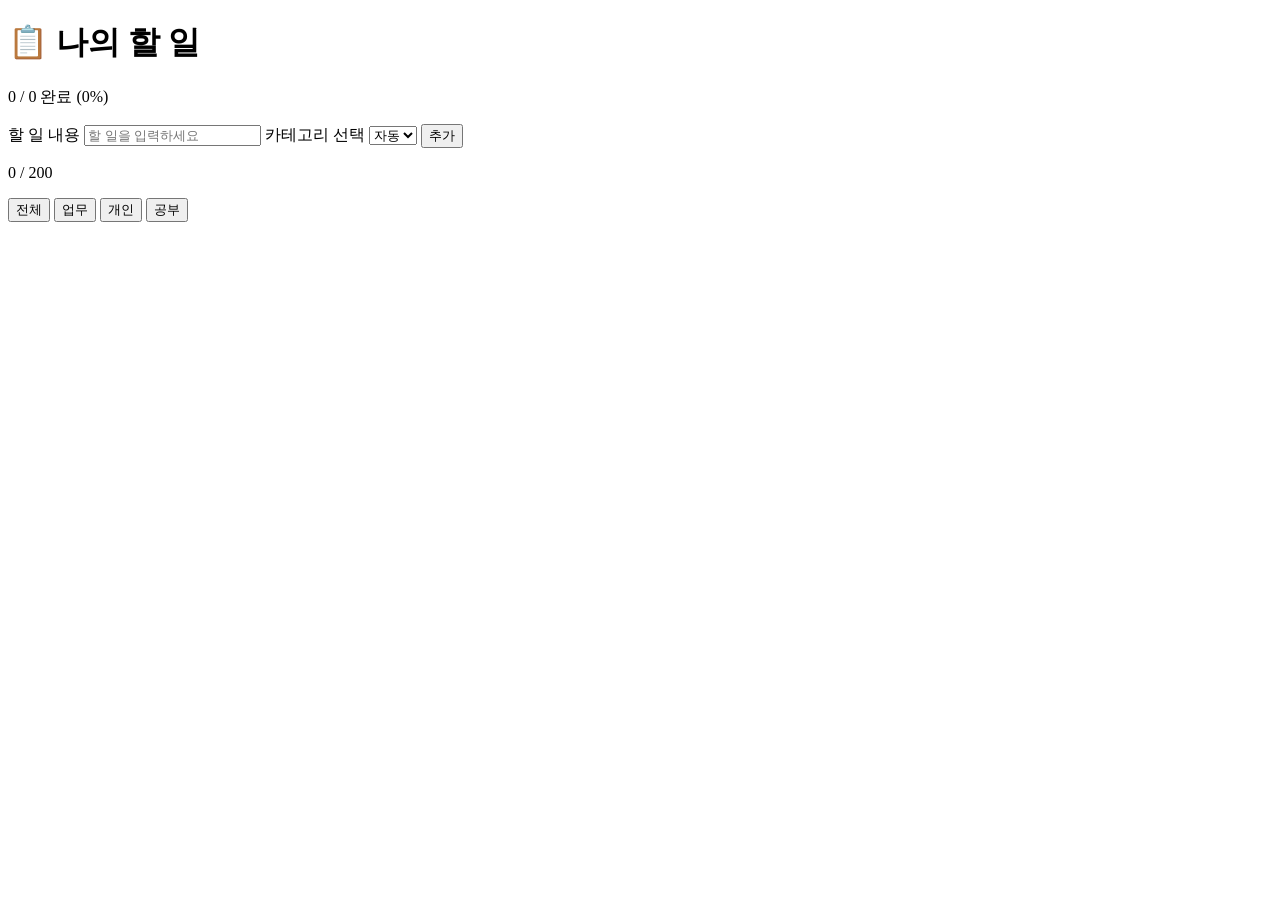
==== index.html @ 8ac5f193 "Initial commit: 할 일 관리 웹앱 - 카테고리(업무/개인/공부) + 자동 분류 - 진행률 표시, 필터링, 인라인 편집 - localStorage 영속성, 반응형 레이아" ====
<!DOCTYPE html>
<html lang="ko">
<head>
    <meta charset="UTF-8">
    <meta name="viewport" content="width=device-width, initial-scale=1.0">
    <title>나의 할 일</title>
    <link rel="stylesheet" href="style.css">
</head>
<body>
    <div class="app">
        <header class="app-header">
            <h1>📋 나의 할 일</h1>
        </header>

        <section class="progress-section" aria-label="진행률">
            <div
                class="progress-bar"
                id="progress-bar"
                role="progressbar"
                aria-label="할 일 진행률"
                aria-valuemin="0"
                aria-valuemax="100"
                aria-valuenow="0"
            >
                <div class="progress-bar-fill" id="progress-bar-fill"></div>
            </div>
            <p class="progress-text" id="progress-text">0 / 0 완료 (0%)</p>
        </section>

        <section class="input-section">
            <label for="todo-input" class="visually-hidden">할 일 내용</label>
            <input
                type="text"
                id="todo-input"
                placeholder="할 일을 입력하세요"
                maxlength="200"
                autocomplete="off"
            >
            <label for="category-select" class="visually-hidden">카테고리 선택</label>
            <select id="category-select">
                <option value="auto">자동</option>
                <option value="work">업무</option>
                <option value="personal">개인</option>
                <option value="study">공부</option>
            </select>
            <button type="button" id="add-button">추가</button>
            <p class="input-counter" id="input-counter" aria-live="off">0 / 200</p>
            <p class="auto-hint" id="auto-hint" aria-live="polite" hidden></p>
        </section>

        <section class="filter-section" role="tablist" aria-label="카테고리 필터">
            <button type="button" class="filter-button" role="tab" aria-selected="true" data-filter="all">전체</button>
            <button type="button" class="filter-button" role="tab" aria-selected="false" data-filter="work">업무</button>
            <button type="button" class="filter-button" role="tab" aria-selected="false" data-filter="personal">개인</button>
            <button type="button" class="filter-button" role="tab" aria-selected="false" data-filter="study">공부</button>
        </section>

        <section class="list-section">
            <ul id="todo-list" aria-label="할 일 목록"></ul>
            <p class="empty-state" id="empty-state" hidden></p>
        </section>
    </div>

    <div class="toast-container" id="toast-container" aria-live="polite" aria-atomic="false"></div>

    <script src="app.js"></script>
</body>
</html>
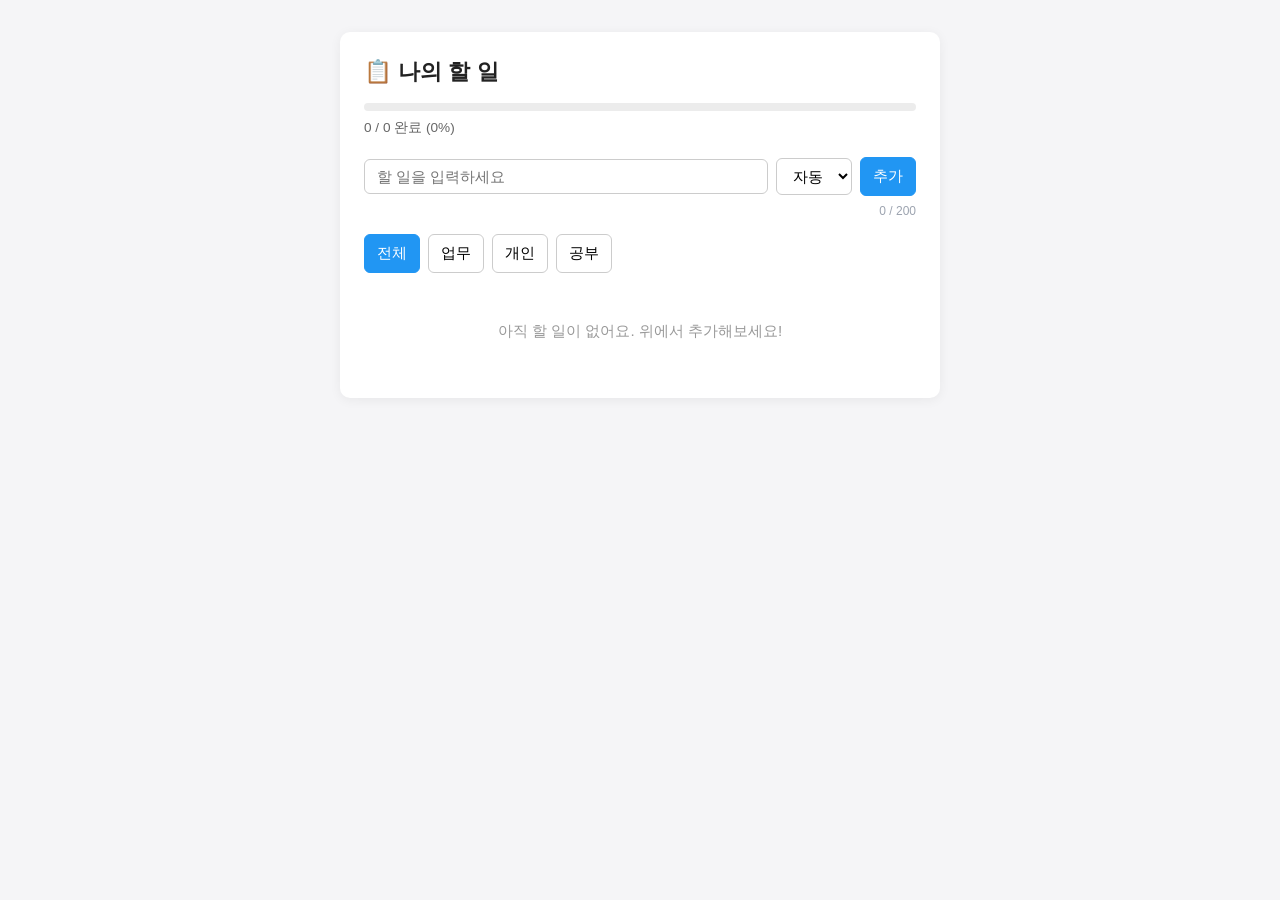
==== commit f2795245: "feat: Supabase 데이터베이스 연동 (todos 테이블) - public.todos 테이블 신설(RLS + anon CRUD 정책)과 함께   앱의 데이터 계층을 loca" ====
--- a/index.html
+++ b/index.html
@@ -63,6 +63,6 @@
 
     <div class="toast-container" id="toast-container" aria-live="polite" aria-atomic="false"></div>
 
-    <script src="app.js"></script>
+    <script type="module" src="app.js"></script>
 </body>
 </html>
--- a/style.css
+++ b/style.css
@@ -0,0 +1,429 @@
+/* ---------- 기본 ---------- */
+
+* {
+    box-sizing: border-box;
+}
+
+body {
+    font-family: -apple-system, BlinkMacSystemFont, "Segoe UI", "Malgun Gothic", sans-serif;
+    background: #f5f5f7;
+    color: #222;
+    margin: 0;
+    padding: 2rem 1rem;
+}
+
+.app {
+    max-width: 600px;
+    margin: 0 auto;
+    background: #fff;
+    padding: 1.5rem;
+    border-radius: 10px;
+    box-shadow: 0 2px 12px rgba(0, 0, 0, 0.06);
+}
+
+.app-header h1 {
+    margin: 0 0 1rem;
+    font-size: 1.4rem;
+}
+
+/* ---------- 시각 숨김 (스크린리더 전용) ---------- */
+
+.visually-hidden {
+    position: absolute;
+    width: 1px;
+    height: 1px;
+    padding: 0;
+    margin: -1px;
+    overflow: hidden;
+    clip: rect(0, 0, 0, 0);
+    white-space: nowrap;
+    border: 0;
+}
+
+/* ---------- 진행률 ---------- */
+
+.progress-section {
+    margin-bottom: 1.25rem;
+}
+
+.progress-bar {
+    background: #ececec;
+    border-radius: 4px;
+    height: 8px;
+    overflow: hidden;
+}
+
+.progress-bar-fill {
+    background: #4caf50;
+    height: 100%;
+    width: 0%;
+    transition: width 0.2s ease;
+}
+
+.progress-text {
+    margin: 0.5rem 0 0;
+    font-size: 0.85rem;
+    color: #666;
+}
+
+/* ---------- 입력 / 필터 / 공통 폼 ---------- */
+
+input[type="text"],
+select,
+button {
+    padding: 0.5rem 0.75rem;
+    font-size: 0.95rem;
+    border: 1px solid #ccc;
+    border-radius: 6px;
+    background: #fff;
+    font-family: inherit;
+}
+
+input[type="text"]:focus,
+select:focus,
+button:focus-visible {
+    outline: none;
+    border-color: #2196f3;
+    box-shadow: 0 0 0 3px rgba(33, 150, 243, 0.18);
+}
+
+button {
+    cursor: pointer;
+    transition: background 0.15s ease, border-color 0.15s ease, color 0.15s ease;
+}
+
+button:hover {
+    background: #f0f0f0;
+}
+
+.input-section {
+    display: flex;
+    gap: 0.5rem;
+    margin-bottom: 1rem;
+    flex-wrap: wrap;
+    align-items: center;
+}
+
+.input-section input[type="text"] {
+    flex: 1;
+    min-width: 0;
+}
+
+.input-counter {
+    flex: 1 1 100%;
+    margin: 0;
+    font-size: 0.75rem;
+    color: #9ca3af;
+    text-align: right;
+}
+
+.input-counter.near-limit {
+    color: #f59e0b;
+    font-weight: 600;
+}
+
+.input-counter.at-limit {
+    color: #ef4444;
+    font-weight: 600;
+}
+
+.auto-hint {
+    flex: 1 1 100%;
+    margin: 0;
+    font-size: 0.8rem;
+    color: #2196f3;
+}
+
+#add-button {
+    background: #2196f3;
+    color: #fff;
+    border-color: #2196f3;
+}
+
+#add-button:hover {
+    background: #1976d2;
+    border-color: #1976d2;
+}
+
+.filter-section {
+    display: flex;
+    gap: 0.5rem;
+    margin-bottom: 1rem;
+    flex-wrap: wrap;
+}
+
+.filter-button.active,
+.filter-button[aria-selected="true"] {
+    background: #2196f3;
+    border-color: #2196f3;
+    color: #fff;
+}
+
+.filter-button.active:hover,
+.filter-button[aria-selected="true"]:hover {
+    background: #1976d2;
+    border-color: #1976d2;
+}
+
+/* ---------- 할 일 목록 ---------- */
+
+#todo-list {
+    list-style: none;
+    padding: 0;
+    margin: 0;
+}
+
+.todo-item {
+    display: flex;
+    align-items: center;
+    gap: 0.5rem;
+    padding: 0.6rem 0.25rem;
+    border-bottom: 1px solid #eee;
+}
+
+.todo-item:last-child {
+    border-bottom: none;
+}
+
+/* 새 항목 등장 애니메이션 */
+.todo-item.just-added {
+    animation: highlightFadeIn 400ms ease-out;
+}
+
+@keyframes highlightFadeIn {
+    0% {
+        background: #fff8c5;
+        transform: translateY(-4px);
+        opacity: 0;
+    }
+    60% {
+        background: #fffbe6;
+        transform: translateY(0);
+        opacity: 1;
+    }
+    100% {
+        background: transparent;
+        transform: translateY(0);
+        opacity: 1;
+    }
+}
+
+.category-label {
+    padding: 0.15rem 0.5rem;
+    border-radius: 4px;
+    font-size: 0.75rem;
+    white-space: nowrap;
+}
+
+.category-work {
+    background: #e3f2fd;
+    color: #1565c0;
+}
+
+.category-personal {
+    background: #e8f5e9;
+    color: #2e7d32;
+}
+
+.category-study {
+    background: #fff3e0;
+    color: #e65100;
+}
+
+.todo-text {
+    flex: 1;
+    word-break: break-word;
+    min-width: 0;
+}
+
+.todo-text.completed {
+    text-decoration: line-through;
+    color: #aaa;
+}
+
+/* 체크박스 — 충분한 터치 영역 확보 */
+.todo-checkbox {
+    width: 20px;
+    height: 20px;
+    min-width: 20px;
+    min-height: 20px;
+    cursor: pointer;
+    flex-shrink: 0;
+    margin: 0;
+    /* 시각 크기는 20px이지만 클릭 가능 영역은 padding으로 확장 */
+    padding: 12px;
+    box-sizing: content-box;
+    background-clip: content-box;
+}
+
+.edit-button,
+.delete-button {
+    min-height: 36px;
+}
+
+.delete-button:hover {
+    background: #ffebee;
+    border-color: #f44336;
+    color: #f44336;
+}
+
+.edit-button:hover {
+    background: #e3f2fd;
+    border-color: #2196f3;
+    color: #1976d2;
+}
+
+/* ---------- 인라인 편집 ---------- */
+
+.todo-item.editing {
+    gap: 0.4rem;
+    flex-wrap: wrap;
+}
+
+.edit-input {
+    flex: 1;
+    min-width: 0;
+}
+
+/* ---------- 빈 상태 ---------- */
+
+.empty-state {
+    text-align: center;
+    color: #999;
+    padding: 2rem 1rem;
+    margin: 0;
+    font-size: 0.95rem;
+}
+
+/* ---------- 토스트 ---------- */
+
+.toast-container {
+    position: fixed;
+    left: 50%;
+    bottom: 1.25rem;
+    transform: translateX(-50%);
+    display: flex;
+    flex-direction: column;
+    gap: 0.5rem;
+    z-index: 1000;
+    pointer-events: none;
+    width: min(92vw, 420px);
+}
+
+.toast {
+    pointer-events: auto;
+    background: #1f2937;
+    color: #fff;
+    padding: 0.75rem 1rem;
+    border-radius: 8px;
+    box-shadow: 0 6px 20px rgba(0, 0, 0, 0.18);
+    font-size: 0.9rem;
+    display: flex;
+    align-items: center;
+    gap: 0.75rem;
+    animation: toastIn 200ms ease-out;
+}
+
+.toast.toast-error {
+    background: #b91c1c;
+}
+
+.toast-message {
+    flex: 1;
+    min-width: 0;
+    word-break: break-word;
+}
+
+.toast-action {
+    background: transparent;
+    border: 1px solid rgba(255, 255, 255, 0.5);
+    color: #fff;
+    font-size: 0.85rem;
+    padding: 0.35rem 0.75rem;
+    border-radius: 6px;
+    cursor: pointer;
+    min-height: 36px;
+    white-space: nowrap;
+}
+
+.toast-action:hover {
+    background: rgba(255, 255, 255, 0.12);
+}
+
+.toast.leaving {
+    animation: toastOut 180ms ease-in forwards;
+}
+
+@keyframes toastIn {
+    from { opacity: 0; transform: translateY(8px); }
+    to { opacity: 1; transform: translateY(0); }
+}
+
+@keyframes toastOut {
+    from { opacity: 1; transform: translateY(0); }
+    to { opacity: 0; transform: translateY(8px); }
+}
+
+/* ---------- 반응형 (≤ 480px) ---------- */
+
+@media (max-width: 480px) {
+    body {
+        padding: 1rem 0.5rem;
+    }
+
+    .app {
+        padding: 1rem;
+        border-radius: 8px;
+    }
+
+    .app-header h1 {
+        font-size: 1.2rem;
+    }
+
+    .input-section input[type="text"] {
+        flex: 1 1 100%;
+    }
+
+    .input-section select,
+    .input-section #add-button {
+        flex: 1;
+    }
+
+    .filter-button {
+        flex: 1 1 calc(50% - 0.25rem);
+        text-align: center;
+        min-height: 44px;
+    }
+
+    .todo-item {
+        flex-wrap: wrap;
+        gap: 0.6rem;
+    }
+
+    .todo-text {
+        flex: 1 1 100%;
+        order: 10;
+    }
+
+    .edit-button,
+    .delete-button {
+        min-height: 44px;
+        min-width: 44px;
+        padding: 0.5rem 0.85rem;
+    }
+}
+
+/* ---------- 모션 감소 옵션 ---------- */
+
+@media (prefers-reduced-motion: reduce) {
+    .progress-bar-fill,
+    button {
+        transition: none;
+    }
+
+    .todo-item.just-added,
+    .toast,
+    .toast.leaving {
+        animation: none;
+    }
+}
